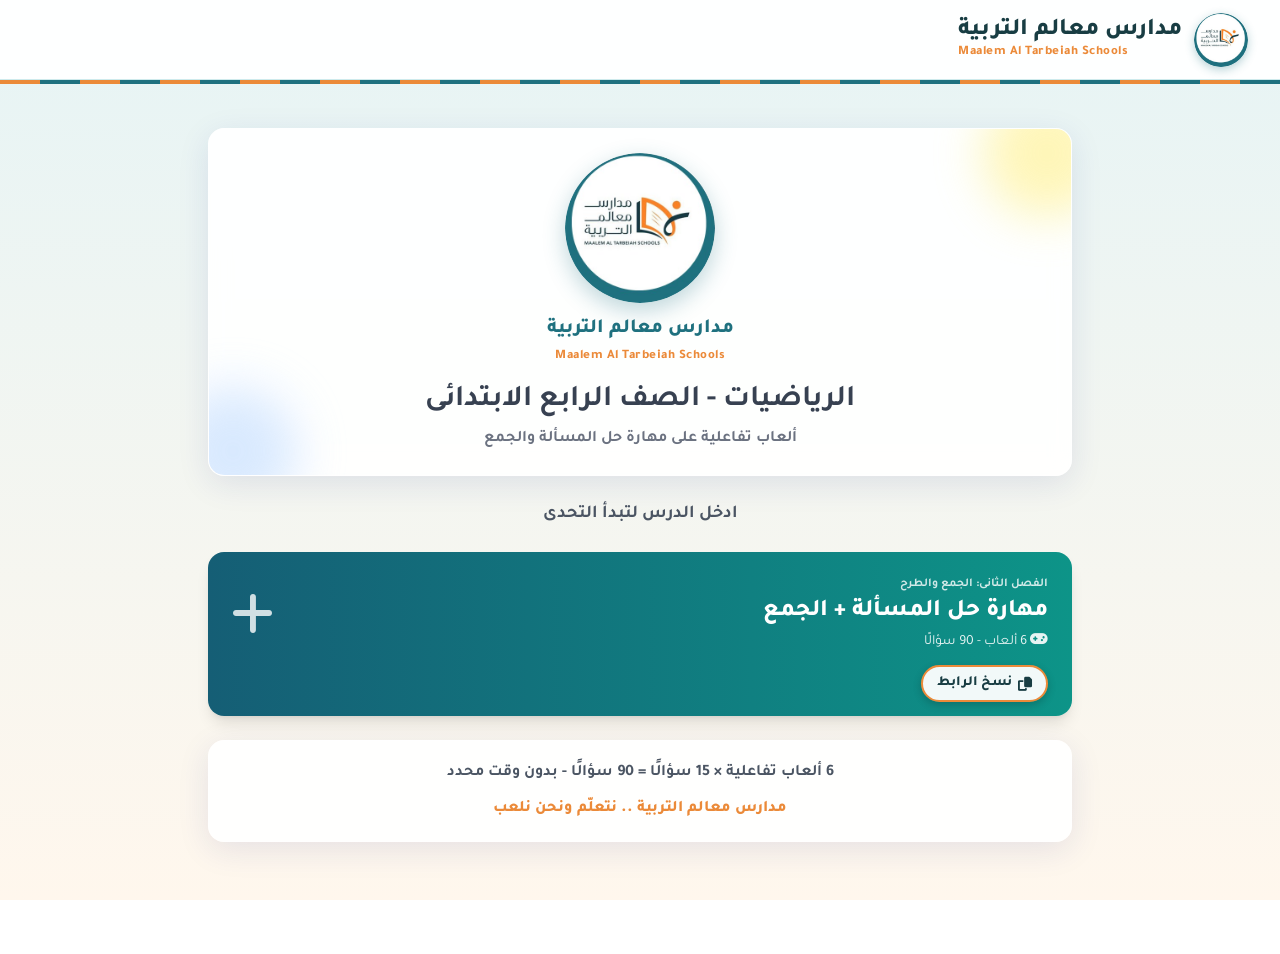
==== index.html @ 6326a278 "Add files via upload" ====
<!DOCTYPE html>
<html lang="ar" dir="rtl">
<head>
    <meta charset="UTF-8">
    <meta name="viewport" content="width=device-width, initial-scale=1.0, maximum-scale=1.0, user-scalable=no">
    <title>مدارس معالم التربية - الرياضيات</title>
    <link rel="stylesheet" href="assets/tailwind.css">
    <link rel="stylesheet" href="assets/fontawesome/css/all.min.css">
    <link rel="stylesheet" href="assets/style.css">
    <script src="assets/common.js"></script>
</head>
<body class="text-gray-800 min-h-screen pb-24 relative">

    <header class="fixed top-0 w-full bg-white/95 backdrop-blur-md shadow-sm z-40 h-20 flex items-center px-4 md:px-8 border-b border-blue-100">
        <div class="flex items-center gap-3"><img src="assets/img/logo.png" alt="مدارس معالم التربية" class="logo-img"><h1 class="font-extrabold text-lg md:text-2xl brand-name">مدارس معالم التربية<small dir="ltr">Maalem Al Tarbeiah Schools</small></h1></div>
    </header>
    <div class="fixed top-20 w-full z-40 brand-strip"></div>

    <div class="max-w-4xl mx-auto p-4 relative pt-28">
        <div class="space-y-6">
            <div class="glass-panel rounded-2xl p-6 shadow-lg relative overflow-hidden flex flex-col md:flex-row items-center gap-6 mt-4">
                <div class="absolute -top-10 -right-10 w-32 h-32 bg-yellow-200 rounded-full opacity-60 blur-xl"></div>
                <div class="absolute -bottom-10 -left-10 w-32 h-32 bg-blue-200 rounded-full opacity-60 blur-xl"></div>
                <div class="w-full text-center z-10 flex flex-col items-center justify-center">
                    <img src="assets/img/logo.png" alt="مدارس معالم التربية" class="hero-logo hero-logo-lg mb-3">
                    <p class="school-line text-xl">مدارس معالم التربية <span dir="ltr">Maalem Al Tarbeiah Schools</span></p>
                    <h2 class="text-2xl md:text-3xl font-bold text-gray-700 mt-3 mb-2" id="grade"></h2>
                    <p class="text-gray-500 font-bold">ألعاب تفاعلية على مهارة حل المسألة والجمع</p>
                </div>
            </div>

            <h3 class="text-center font-bold text-gray-600 mt-8 mb-4 text-lg">ادخل الدرس لتبدأ التحدى</h3>

            <div class="grid grid-cols-1 gap-5 max-w-xl mx-auto w-full" id="lessons"></div>

            <div class="glass-panel rounded-2xl p-5 text-center mt-8">
                <p class="font-bold text-gray-600" id="summary"></p>
                <p class="mt-3 school-tag font-extrabold">مدارس معالم التربية .. نتعلّم ونحن نلعب</p>
            </div>
        </div>
    </div>

    <div id="toast" class="copy-toast"></div>
    <script>
        document.getElementById('grade').innerText = SCHOOL.grade;
        // رابط الموقع بعد الرفع على GitHub Pages
        const SITE_URL = 'https://ainewsolutions.github.io/ahmedzein-math2/';
        function lessonUrl(id) {
            const base = /^https?:$/.test(location.protocol) ? location.href.replace(/[^\/]*([?#].*)?$/, '') : SITE_URL;
            return base + 'game.html?l=' + id;
        }
        function copyText(t) {
            if (navigator.clipboard && window.isSecureContext) return navigator.clipboard.writeText(t);
            return new Promise((res, rej) => {
                const ta = document.createElement('textarea'); ta.value = t; ta.style.position = 'fixed'; ta.style.opacity = '0';
                document.body.appendChild(ta); ta.select();
                try { document.execCommand('copy') ? res() : rej(); } catch (e) { rej(e); } finally { ta.remove(); }
            });
        }
        function showToast(msg, ok) {
            const t = document.getElementById('toast'); t.innerHTML = msg;
            t.className = 'copy-toast show ' + (ok ? 'ok' : 'no');
            clearTimeout(t._h); t._h = setTimeout(() => t.className = 'copy-toast', 2200);
        }
        function copyLesson(ev, id, btn) {
            ev.preventDefault(); ev.stopPropagation();
            const url = lessonUrl(id);
            copyText(url).then(() => {
                showToast('<i class="fa-solid fa-circle-check"></i> تم نسخ رابط ' + LESSONS[id].order, true);
                btn.innerHTML = '<i class="fa-solid fa-check"></i> تم النسخ'; btn.classList.add('done');
                setTimeout(() => { btn.innerHTML = '<i class="fa-solid fa-copy"></i> نسخ الرابط'; btn.classList.remove('done'); }, 2000);
            }).catch(() => { prompt('انسخ الرابط:', url); });
        }

        const box = document.getElementById('lessons');
        const ids = Object.keys(LESSONS);
        ids.forEach(id => {
            const L = LESSONS[id];
            box.insertAdjacentHTML('beforeend', `
            <div class="lesson-wrap">
                <a href="game.html?l=${id}" class="btn-bounce bg-gradient-to-l ${L.color} text-white p-6 pb-16 rounded-2xl shadow-lg flex items-center justify-between min-h-[150px] hover:shadow-2xl">
                    <div class="text-right">
                        <p class="text-xs font-bold text-white/80 mb-1">${L.order}</p>
                        <h4 class="font-extrabold text-2xl mb-1">${L.title}</h4>
                        <p class="text-sm text-white/90"><i class="fa-solid fa-gamepad"></i> ${L.games.length} ألعاب - ${L.games.length * 15} سؤالًا</p>
                    </div>
                    ${L.iconText ? `<span class="icon-text">${L.iconText}</span>` : `<i class="fa-solid ${L.icon} text-5xl opacity-80"></i>`}
                </a>
                <button class="copy-btn" onclick="copyLesson(event, '${id}', this)" title="${lessonUrl(id)}"><i class="fa-solid fa-copy"></i> نسخ الرابط</button>
            </div>`);
        });
        document.getElementById('summary').innerText = '6 ألعاب تفاعلية × 15 سؤالًا = 90 سؤالًا - بدون وقت محدد';
    </script>
</body>
</html>
---- assets/style.css ----
@import url('https://fonts.googleapis.com/css2?family=Tajawal:wght@400;700;800&display=swap');
body { font-family: 'Tajawal', sans-serif; background: linear-gradient(180deg,#eef2ff 0%,#fefce8 100%); background-attachment: fixed; user-select: none; overflow-x: hidden; }
.glass-panel { background: rgba(255,255,255,0.93); backdrop-filter: blur(10px); border: 1px solid rgba(255,255,255,0.3); box-shadow: 0 8px 32px 0 rgba(31,38,135,0.10); }
.btn-bounce { transition: transform 0.2s; }
.btn-bounce:active { transform: scale(0.95); }
.brand-strip { background: repeating-linear-gradient(90deg,#facc15 0 40px,#1e3a8a 40px 80px); height: 4px; }

/* رياضيات */
.m { unicode-bidi: isolate; direction: ltr; }
.frac { display: inline-flex; flex-direction: column; vertical-align: middle; text-align: center; line-height: 1.1; margin: 0 2px; font-size: 0.9em; }
.frac .num { border-bottom: 2px solid currentColor; padding: 0 3px; }
.frac .den { padding: 0 3px; }
.q-img { max-height: 260px; max-width: 100%; margin: 0 auto 1rem; border-radius: 12px; border: 2px solid #e0e7ff; background: #fff; object-fit: contain; }
.q-img-sm { max-height: 150px; max-width: 100%; margin: 8px auto 0; border-radius: 10px; background: #fff; object-fit: contain; }

/* التوصيل */
.match-item { transition: all 0.3s; }
.match-item.selected { background-color: #fef08a; border-color: #eab308; transform: scale(1.05); }
.match-item.matched { background-color: #86efac; border-color: #22c55e; opacity: 0.7; pointer-events: none; }
.match-item.error { background-color: #fca5a5; border-color: #ef4444; animation: shake 0.5s; }

/* الفقاعات */
.game-bubble {
    border-radius: 50%;
    background: radial-gradient(circle at 30% 30%, rgba(255,255,255,0.95), rgba(191,219,254,0.8) 60%, rgba(59,130,246,0.45));
    box-shadow: inset 0 0 15px rgba(255,255,255,0.8), 0 4px 10px rgba(0,0,0,0.15);
    border: 1px solid rgba(255,255,255,0.6);
    color: #1e3a8a; text-shadow: 0 1px 2px rgba(255,255,255,0.8);
}
.horizontal-target { background-color: white; border: 4px solid; box-shadow: 0 10px 15px -3px rgba(0,0,0,0.2); }

/* حركة مستمرة بلا وقت محدد: تتكرر حتى يجيب الطالب */
@keyframes fallDown { from { top: -140px; } to { top: 105%; } }
@keyframes moveRight { from { left: -140px; } to { left: 105%; } }
@keyframes moveLeft { from { left: 105%; } to { left: -140px; } }
.anim-fall { animation: fallDown 16s linear infinite; }
.anim-right { animation: moveRight 15s linear infinite; }
.anim-left { animation: moveLeft 15s linear infinite; }

@keyframes shake { 0%,100% {transform: translateX(0);} 25% {transform: translateX(-5px);} 75% {transform: translateX(5px);} }
.popup-anim { animation: popIn 0.3s ease-out forwards; }
@keyframes popIn { 0% { opacity: 0; transform: scale(0.5); } 100% { opacity: 1; transform: scale(1); } }
.game-bubble .frac, .horizontal-target .frac { font-size: 1.3em; }
.game-bubble .m, .horizontal-target .m { white-space: normal; }

/* رموز الشعاع والمستقيم */
.geo { position: relative; display: inline-block; padding-top: 0.45em; line-height: 1.1; unicode-bidi: isolate; }
.geo::before { position: absolute; top: -0.15em; left: 0; right: 0; text-align: center; font-size: 0.8em; line-height: 1; letter-spacing: -2px; }
.ray::before { content: "⟶"; }
.gline::before { content: "⟷"; }

/* ===== عناصر مستر سيف محمد (بدون صور) ===== */
.brand-strip { background: repeating-linear-gradient(90deg,#f59e0b 0 40px,#1e3a8a 40px 80px); }
.logo-badge { width: 56px; height: 56px; border-radius: 16px; display: flex; align-items: center; justify-content: center;
  background: linear-gradient(135deg,#1e3a8a,#4f46e5); color: #fde68a; font-size: 26px; font-weight: 800; box-shadow: 0 4px 12px rgba(30,58,138,.3); border: 2px solid #fcd34d; flex-shrink: 0; }
.brand-name { line-height: 1.15; }
.brand-name small { display: block; font-size: 13px; color: #b45309; font-weight: 800; letter-spacing: .5px; }
.hero-art { position: relative; width: 100%; max-width: 300px; aspect-ratio: 1/1; border-radius: 20px; border: 4px solid #fbbf24;
  background: radial-gradient(circle at 30% 25%,#6366f1,#1e3a8a 70%); color: #fff; display: flex; flex-direction: column; align-items: center; justify-content: center; gap: 10px;
  box-shadow: 0 12px 30px rgba(30,58,138,.35); overflow: hidden; }
.hero-art .big { font-size: 64px; font-weight: 800; color: #fde68a; line-height: 1; }
.hero-art .eq { direction: ltr; font-size: 20px; font-weight: 800; background: rgba(255,255,255,.15); padding: 6px 14px; border-radius: 12px; }
.hero-art .eq b { color: #fde68a; }
.hero-art .tag { font-size: 14px; font-weight: 800; color: #c7d2fe; }
.hero-art::before, .hero-art::after { content: ""; position: absolute; border-radius: 50%; background: rgba(255,255,255,.08); }
.hero-art::before { width: 160px; height: 160px; top: -50px; left: -50px; }
.hero-art::after { width: 120px; height: 120px; bottom: -40px; right: -30px; }
@media (max-width: 767px) { .hero-art { max-width: 240px; } .hero-art .big { font-size: 52px; } }
.avatar-mini { width: 40px; height: 40px; border-radius: 50%; display: flex; align-items: center; justify-content: center; background: linear-gradient(135deg,#1e3a8a,#4f46e5); color: #fde68a; font-weight: 800; border: 2px solid #fbbf24; }
.lesson-num { width: 64px; height: 64px; border-radius: 14px; display: flex; flex-direction: column; align-items: center; justify-content: center; color: #fff; font-weight: 800; flex-shrink: 0; box-shadow: 0 4px 10px rgba(0,0,0,.15); }
.lesson-num span { font-size: 11px; opacity: .9; }
.lesson-num b { font-size: 24px; line-height: 1; }
.tips-box { background: #fffbeb; border: 2px dashed #fbbf24; border-radius: 16px; padding: 16px 18px; }
.tips-box h4 { color: #b45309; font-weight: 800; font-size: 18px; margin-bottom: 8px; }
.tips-box li { position: relative; padding-right: 22px; margin-bottom: 6px; font-weight: 700; color: #374151; line-height: 1.8; }
.tips-box li::before { content: "★"; position: absolute; right: 0; color: #f59e0b; }
.tips-box .m, .hero-art .eq { white-space: nowrap; }

/* ===== ألوان أساسية ===== */
.brand-strip { background: repeating-linear-gradient(90deg,#0d9488 0 40px,#1e3a8a 40px 80px); }
.brand-name small { color: #0f766e; }
.logo-badge { width: 46px; height: 46px; font-size: 24px; background: linear-gradient(135deg,#1e3a8a,#0d9488); border-color: #5eead4; color: #fff; }

/* المعادلات: من اليمين لليسار كما فى الكتاب */
.eq { unicode-bidi: isolate; direction: rtl; white-space: nowrap; display: inline-block; }
.game-bubble .eq, .horizontal-target .eq, .match-item .eq { white-space: normal; }

/* رسم المستطيلات */
.bar-fig { max-width: 460px; margin: 4px auto 18px; padding: 30px 8px 0; }
.bar-row { display: flex; direction: ltr; height: 38px; border: 2px solid #374151; border-radius: 4px; overflow: visible; }
.bar-seg { position: relative; border-left: 2px solid #374151; min-width: 34px; }
.bar-seg:first-child { border-left: none; }
.bar-w { background: #fff; } .bar-g { background: #4ade80; } .bar-y { background: #fde047; }
.bar-k { background: repeating-conic-gradient(#1f2937 0 25%, #fff 0 50%) 0 0/10px 10px; }
.bar-lbl { position: absolute; bottom: 100%; left: 0; right: 0; text-align: center; font-size: 13px; font-weight: 800; color: #1e3a8a; white-space: nowrap; padding-bottom: 2px; border-bottom: 2px solid #94a3b8; margin: 0 2px 4px; }
.bar-total { margin-top: 6px; border-top: 2px solid #94a3b8; text-align: center; font-weight: 800; color: #374151; font-size: 14px; padding-top: 2px; }
.bar-sm { margin-bottom: 6px; padding-top: 26px; }
.game-bubble > span, .horizontal-target > span { font-size: 1.35em; }

/* ===== شد الحبل ===== */
.tug-arena { display: flex; align-items: center; gap: 6px; margin-bottom: 10px; }
.tug-team { display: flex; flex-direction: column; align-items: center; width: 74px; flex-shrink: 0; }
.tug-tag { font-size: 12px; font-weight: 800; padding: 2px 8px; border-radius: 999px; color: #fff; margin-bottom: 4px; white-space: nowrap; }
.tug-me .tug-tag { background: #2563eb; } .tug-op .tug-tag { background: #dc2626; }
.tug-men { display: flex; gap: 1px; font-size: 30px; line-height: 1; }
.tug-me .tug-men { color: #1d4ed8; transform: rotate(12deg); } .tug-op .tug-men { color: #b91c1c; transform: rotate(-12deg); }
.tug-me.pulling .tug-men { animation: pullR .6s ease-out; } .tug-op.pulling .tug-men { animation: pullL .6s ease-out; }
@keyframes pullR { 50% { transform: rotate(28deg) translateX(8px); } }
@keyframes pullL { 50% { transform: rotate(-28deg) translateX(-8px); } }
.tug-field { position: relative; flex: 1; height: 86px; border-radius: 14px; overflow: hidden; border: 2px solid #e5e7eb; }
.tug-zone { position: absolute; top: 0; bottom: 0; width: 50%; }
.tug-zone-me { right: 0; background: linear-gradient(90deg,#dbeafe,#bfdbfe); }
.tug-zone-op { left: 0; background: linear-gradient(90deg,#fecaca,#fee2e2); }
.tug-center { position: absolute; top: 0; bottom: 0; left: 50%; border-left: 3px dashed #6b7280; }
.tug-rope { position: absolute; top: 50%; left: -30%; width: 160%; height: 10px; margin-top: -5px; border-radius: 6px;
  background: repeating-linear-gradient(45deg,#a16207 0 6px,#ca8a04 6px 12px); box-shadow: 0 2px 4px rgba(0,0,0,.25); transition: transform .6s cubic-bezier(.3,1.6,.5,1); }
.tug-knot { position: absolute; left: 50%; top: 50%; transform: translate(-50%,-50%); width: 34px; height: 34px; border-radius: 50%; background: #fff; border: 3px solid #f59e0b;
  display: flex; align-items: center; justify-content: center; color: #dc2626; font-size: 15px; box-shadow: 0 3px 8px rgba(0,0,0,.25); }
.opt-right { background: #bbf7d0 !important; border-color: #22c55e !important; }
.opt-wrong { background: #fecaca !important; border-color: #ef4444 !important; }

/* ===== تسجيل الأهداف ===== */
.goal-pitch { position: relative; width: 100%; height: 360px; border-radius: 16px; overflow: hidden;
  background: repeating-linear-gradient(180deg,#16a34a 0 36px,#15803d 36px 72px); box-shadow: inset 0 0 30px rgba(0,0,0,.25); }
.goal-frame { position: absolute; top: 5%; left: 8%; right: 8%; height: 56%; border: 7px solid #fff; border-bottom: none; border-radius: 6px 6px 0 0; box-shadow: 0 4px 10px rgba(0,0,0,.25); }
.goal-net { position: absolute; inset: 0; background-image: linear-gradient(rgba(255,255,255,.35) 1px, transparent 1px), linear-gradient(90deg, rgba(255,255,255,.35) 1px, transparent 1px); background-size: 14px 14px; background-color: rgba(0,0,0,.12); }
.goal-pitch::after { content: ""; position: absolute; left: 22%; right: 22%; top: 61%; height: 22%; border: 3px solid rgba(255,255,255,.7); border-top: none; }
.goal-keeper { position: absolute; z-index: 3; font-size: 44px; color: #facc15; text-shadow: 0 3px 6px rgba(0,0,0,.4); transform: translate(-50%,-50%); pointer-events: none; }
.goal-ball { position: absolute; z-index: 4; font-size: 34px; color: #fff; background: #111; border-radius: 50%; line-height: 1; width: 36px; height: 36px; display: flex; align-items: center; justify-content: center;
  transform: translate(-50%,-50%); pointer-events: none; text-shadow: none; box-shadow: 0 4px 6px rgba(0,0,0,.35); }
.goal-target { position: absolute; z-index: 2; transform: translate(-50%,-50%); min-width: 92px; max-width: 150px; min-height: 58px; padding: 6px 10px; border-radius: 14px;
  background: rgba(255,255,255,.92); border: 3px solid #fde047; color: #14532d; font-weight: 800; font-size: 17px; box-shadow: 0 4px 10px rgba(0,0,0,.25); display: flex; align-items: center; justify-content: center; text-align: center; transition: transform .2s; }
.goal-target.long { font-size: 13px; }
.goal-target:active { transform: translate(-50%,-50%) scale(.94); }
.goal-target.hit { background: #bbf7d0; border-color: #22c55e; }
.goal-target.miss { background: #fecaca; border-color: #ef4444; }
.goal-flash { position: absolute; z-index: 5; left: 50%; top: 74%; transform: translate(-50%,-50%) scale(.3); opacity: 0; font-size: 28px; font-weight: 800; padding: 6px 18px; border-radius: 14px; color: #fff; white-space: nowrap; transition: all .3s; pointer-events: none; }
.goal-flash.show { opacity: 1; transform: translate(-50%,-50%) scale(1); }
.goal-flash.ok { background: #16a34a; border: 3px solid #fde047; } .goal-flash.no { background: #dc2626; border: 3px solid #fff; }
@media (max-width: 480px) { .goal-target { min-width: 78px; font-size: 15px; } .goal-target.long { font-size: 11px; max-width: 120px; } .goal-pitch { height: 330px; } }

/* ألوان إضافية غير موجودة فى ملف tailwind المضغوط */
.from-amber-500{--tw-gradient-from:#f59e0b var(--tw-gradient-from-position);--tw-gradient-to:rgba(245,158,11,0) var(--tw-gradient-to-position);--tw-gradient-stops:var(--tw-gradient-from),var(--tw-gradient-to)}
.from-emerald-500{--tw-gradient-from:#10b981 var(--tw-gradient-from-position);--tw-gradient-to:rgba(16,185,129,0) var(--tw-gradient-to-position);--tw-gradient-stops:var(--tw-gradient-from),var(--tw-gradient-to)}
.from-teal-500{--tw-gradient-from:#14b8a6 var(--tw-gradient-from-position);--tw-gradient-to:rgba(20,184,166,0) var(--tw-gradient-to-position);--tw-gradient-stops:var(--tw-gradient-from),var(--tw-gradient-to)}
.to-green-700{--tw-gradient-to:#15803d var(--tw-gradient-to-position)}
.to-emerald-700{--tw-gradient-to:#047857 var(--tw-gradient-to-position)}
.bg-amber-500{background-color:#f59e0b} .bg-amber-50{background-color:#fffbeb} .hover\:bg-amber-50:hover{background-color:#fffbeb}
.border-amber-300{border-color:#fcd34d} .border-amber-200{border-color:#fde68a} .text-amber-900{color:#78350f}
.bg-emerald-50{background-color:#ecfdf5} .border-emerald-200{border-color:#a7f3d0} .bg-emerald-600{background-color:#059669}
@media (max-width: 480px) { .nav-txt { display: none; } .brand-name { font-size: 16px; } .brand-name small { font-size: 11px; white-space: nowrap; } }

/* زر نسخ رابط الدرس */
.lesson-wrap { position: relative; }
.lesson-wrap > a { display: flex; }
.copy-btn { position: absolute; bottom: 14px; right: 24px; z-index: 2; background: rgba(255,255,255,.95); color: #1e3a8a; font-weight: 800; font-size: 14px;
  padding: 6px 14px; border-radius: 999px; box-shadow: 0 3px 8px rgba(0,0,0,.2); border: 2px solid #fcd34d; transition: transform .15s; display: flex; align-items: center; gap: 6px; }
.copy-btn:active { transform: scale(.94); }
.copy-btn.done { background: #dcfce7; color: #166534; border-color: #22c55e; }
.copy-toast { position: fixed; left: 50%; bottom: 24px; transform: translate(-50%, 30px); opacity: 0; z-index: 60; padding: 10px 20px; border-radius: 14px; color: #fff; font-weight: 800; transition: all .3s; pointer-events: none; white-space: nowrap; }
.copy-toast.show { opacity: 1; transform: translate(-50%, 0); }
.copy-toast.ok { background: #16a34a; } .copy-toast.no { background: #dc2626; }
.lesson-wrap > a { padding-bottom: 64px !important; min-height: 160px; }
.icon-text { font-size: 46px; font-weight: 800; opacity: .85; letter-spacing: 6px; line-height: 1; direction: ltr; }

/* ===== مدارس معالم التربية ===== */
:root { --brand-teal: #1f717f; --brand-dark: #183d43; --brand-orange: #eb8a39; }
body { background: linear-gradient(180deg,#e6f4f5 0%,#fff7ed 100%); background-attachment: fixed; }
.brand-strip { background: repeating-linear-gradient(90deg,var(--brand-orange) 0 40px,var(--brand-teal) 40px 80px); }
header { border-bottom-color: #cdeaec !important; }
.logo-img { width: 54px; height: 54px; border-radius: 50%; object-fit: contain; box-shadow: 0 3px 10px rgba(31,113,127,.3); background: #fff; flex-shrink: 0; }
.brand-name { color: var(--brand-dark); }
.brand-name small { color: var(--brand-orange); }
.hero-logo { width: 120px; height: 120px; border-radius: 50%; object-fit: contain; background: #fff; box-shadow: 0 8px 22px rgba(31,113,127,.28); }
.hero-logo-lg { width: 150px; height: 150px; }
.school-line { font-weight: 800; color: var(--brand-teal); }
.school-line span { display: block; font-size: 13px; color: var(--brand-orange); letter-spacing: .5px; }
.school-tag { color: var(--brand-orange); }
.lesson-order { color: var(--brand-orange); }
.lesson-title { color: var(--brand-teal); }
.tips-box { background: #f0fafa; border-color: #5eb8c0; }
.tips-box h4 { color: var(--brand-teal); }
.tips-box li::before { color: var(--brand-orange); }
.copy-btn { color: var(--brand-dark); border-color: var(--brand-orange); }
.from-teal-600{--tw-gradient-from:#0d9488 var(--tw-gradient-from-position);--tw-gradient-to:rgba(13,148,136,0) var(--tw-gradient-to-position);--tw-gradient-stops:var(--tw-gradient-from),var(--tw-gradient-to)}
.to-cyan-800{--tw-gradient-to:#155e75 var(--tw-gradient-to-position)}
#feedback-title { line-height: 1.5; }
.copy-toast { white-space: normal; text-align: center; max-width: 92vw; font-size: 17px; }

/* ===== الجمع الرأسى ===== */
.col-fig { display: inline-flex; flex-direction: column; align-items: flex-end; direction: ltr; margin: 8px auto 2px; padding: 6px 14px; background: #fff;
  border: 2px solid #cdeaec; border-radius: 12px; font-size: 26px; font-weight: 800; line-height: 1.15; color: var(--brand-dark); }
.col-row { display: flex; align-items: center; }
.col-op { width: 26px; text-align: left; color: var(--brand-orange); }
.col-d { display: inline-block; width: 20px; text-align: center; }
.col-line { align-self: stretch; border-top: 3px solid var(--brand-dark); margin: 3px 0; }
.col-ans { color: var(--brand-orange); min-width: 40px; text-align: right; }
@media (max-width: 480px) { .col-fig { font-size: 22px; } .col-d { width: 17px; } .logo-img { width: 46px; height: 46px; } }
.btn-brand { background: var(--brand-teal); } .btn-brand:hover { background: var(--brand-dark); }
.to-orange-600{--tw-gradient-to:#ea580c var(--tw-gradient-to-position)}
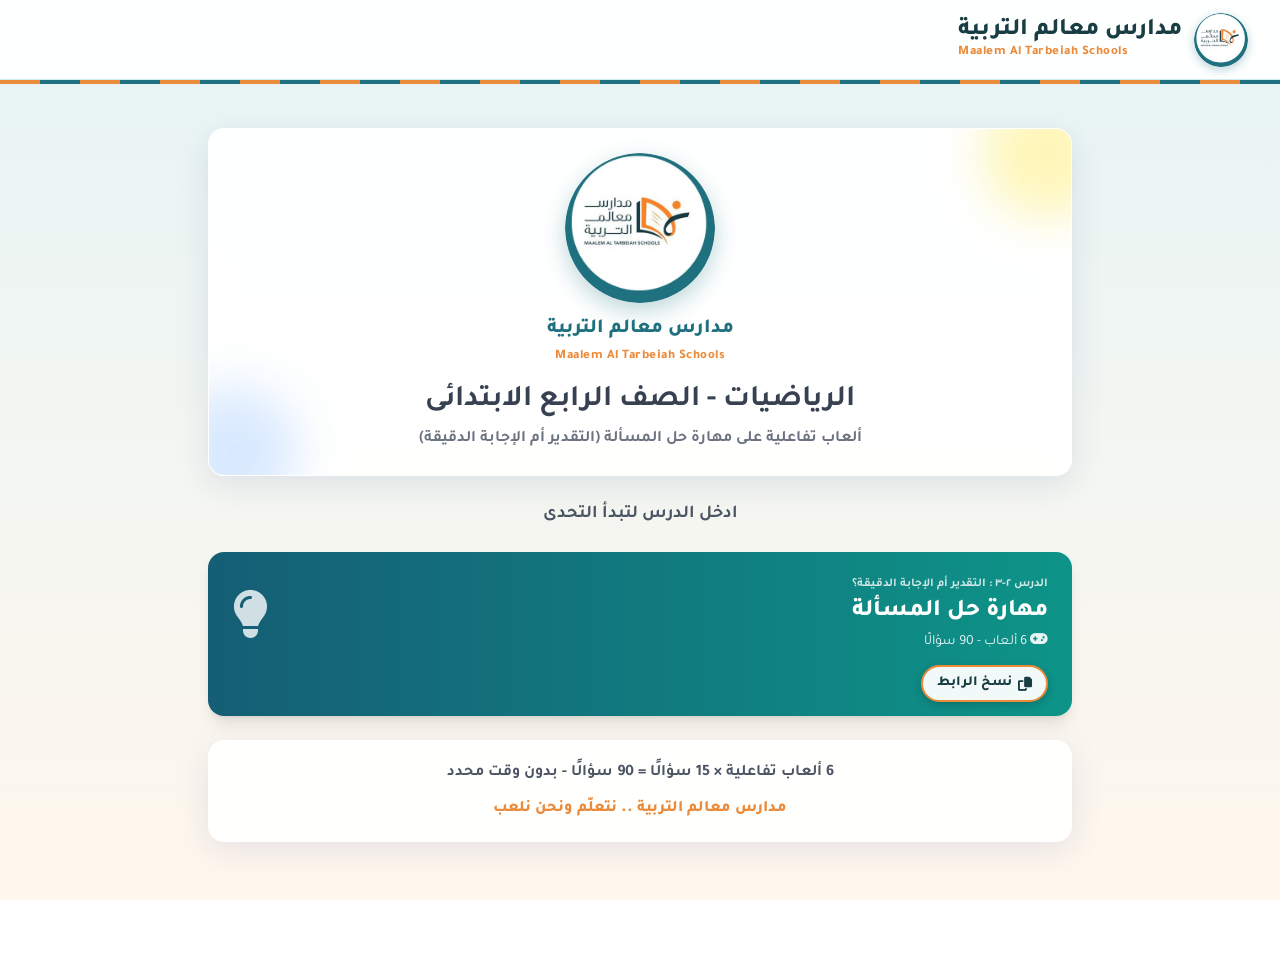
==== commit c2c6d9e2: "Add files via upload" ====
--- a/index.html
+++ b/index.html
@@ -25,7 +25,7 @@
                     <img src="assets/img/logo.png" alt="مدارس معالم التربية" class="hero-logo hero-logo-lg mb-3">
                     <p class="school-line text-xl">مدارس معالم التربية <span dir="ltr">Maalem Al Tarbeiah Schools</span></p>
                     <h2 class="text-2xl md:text-3xl font-bold text-gray-700 mt-3 mb-2" id="grade"></h2>
-                    <p class="text-gray-500 font-bold">ألعاب تفاعلية على مهارة حل المسألة والجمع</p>
+                    <p class="text-gray-500 font-bold">ألعاب تفاعلية على مهارة حل المسألة (التقدير أم الإجابة الدقيقة)</p>
                 </div>
             </div>
 
